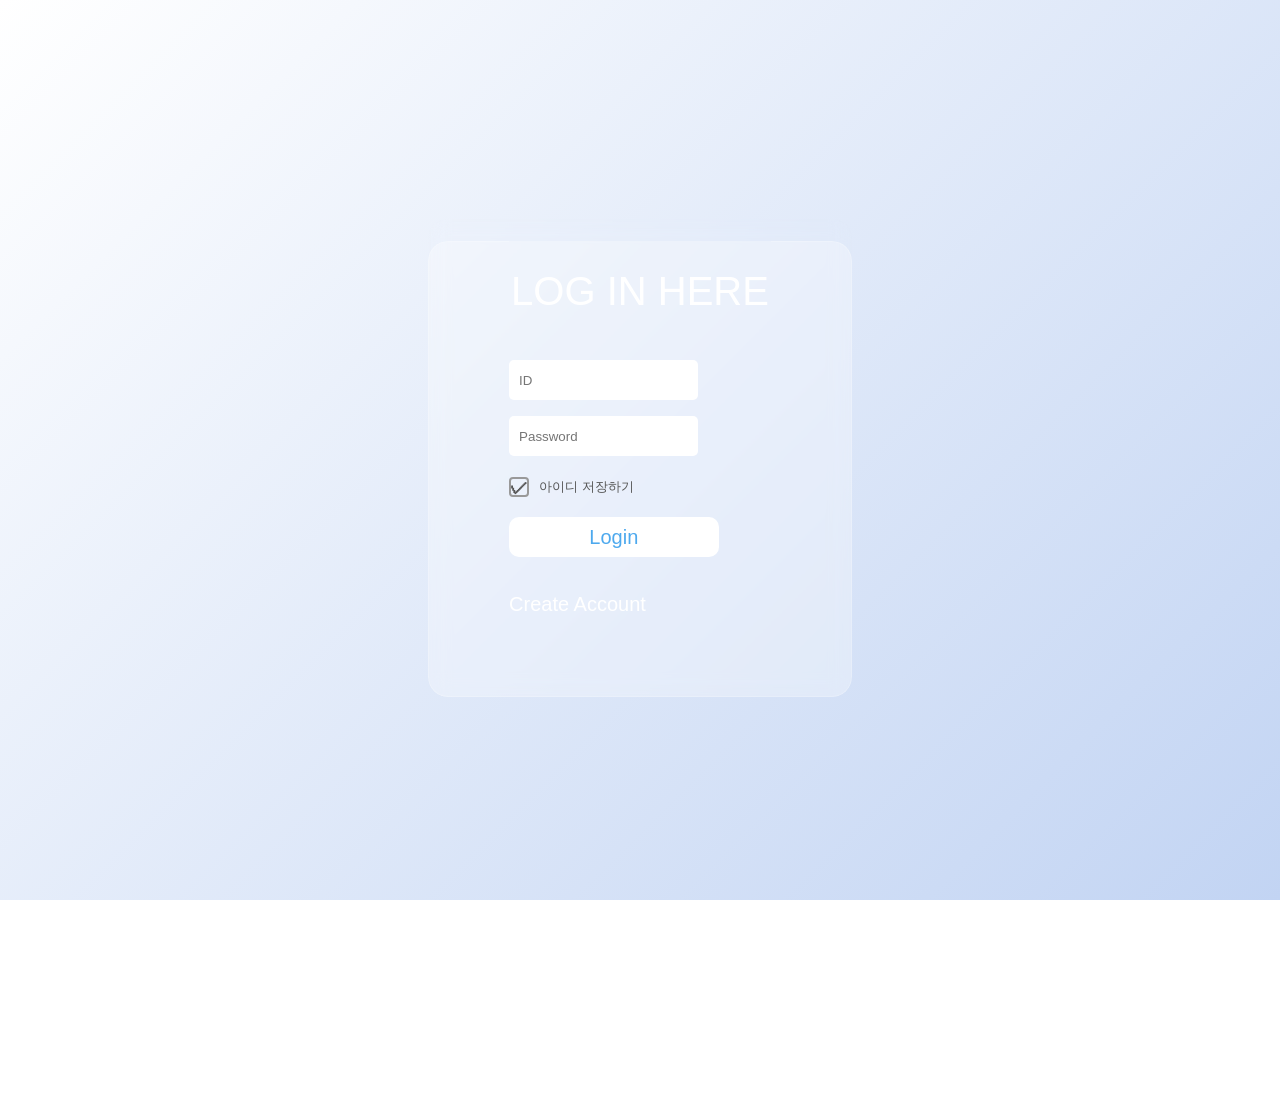
==== Day1_2/my_page/login.html @ 3192f299 "day1-day2 종합과제" ====
<!DOCTYPE html>
<html lang="ko">
    <head>
        <meta charset="UTF-8">
        <meta name="viewport" content="width=device-width, initial-scale=1.0">
        <title>로그인 페이지</title>
        <link rel="stylesheet" href="./css/auth.css">
        <link rel="stylesheet" href="./css/common.css">
    </head>
    
    <body>
        <main>
            <!--아이디와 비번을 필드에 맞게 작성하면 index.html로 이동-->
            <form action="index.html" method="get">

                <!--로그인 창 입력 필드셋 -> 투명한 유리 디자인으로 함-->
                <fieldset>

                    <legend>LOG IN HERE</legend>
                    
                    <!--로그인 아이디 입력 창-->
                    <p>
                        <div class="login-form-group">
                            <label class="id ePlaceholder" title="ID">
                            <input type="text" class="common-btn" id="user-id" name="user-id" minlength="4" 
                            maxlength="15" placeholder="ID" required>
                        </div>
                    </p>

                    <!--로그인 비번 입력 창-->
                    <p>
                        <div class="login-form-group">
                            <label class="password ePlaceholder" title="Password">
                            <input type="password" class="common-btn" id="user-pw" name="user-pw" minlength="8" 
                            placeholder="Password" required>
                        </div>
                    </p>


                    <!--아이디 저장하기 체크 박스-->
                    <div class="save-id">
                        <span class="form-check">
                            <input type="checkbox" id="save-check">
                            <label for="save-check" class="check-btn">아이디 저장하기
                        </span>
                    </div>
                    
                    <!--로그인 하기 버튼-->
                    <div class="login-action">
                        <div class="form-btn">
                            <button type="submit" class="btn-submit align-center" id="login-submit">
                                Login
                            </button>
                        </div>
                    </div>

                    <!--회원가입 하기 링크-->
                    <div class="account-menu">
                        <a href="signup.html" id="signup">
                        <span class="account-menu">Create Account</span>
                    </a>

                    </div>

                    

                </fieldset>


            </form>
        </main>
    </body>
</html>
---- Day1_2/my_page/css/auth.css ----
/*===로그인/회원가입 페이지 배경 색 그라데이션 넣기====*/
body {
    min-height: 100vh;

    background: linear-gradient(
        135deg,
        #ffffff,
        #c2d4f3
    );

    display: flex;
    justify-content: center;
    align-items: center;
    margin-bottom: 200px;
}

/*login.html log in here 로고 style*/
legend {
    font-weight: 300;
    font-size: 40px;
    color: #ffffff;
    display: flex;
    justify-content: center;
    transform: translateY(50px);
}


/*====약간 유리 같은 블러 창 만들기====*/
fieldset {
    border: 1px solid rgba(255,255,255,0.2);
    border-radius: 20px;

    background: rgba(255,255,255,0.3);

    backdrop-filter: blur(10px);
    -webkit-backdrop-filter: blur(10px);

    padding: 80px;
}


/***체크박스 버튼 양식***/
.save-id, .choice-group {
    display: felx;
    align-items: center;
}

#save-check {
    position: absolute;
    opacity: 0;
    pointer-events: none;
}

.check-btn {
    display: flex;
    align-items: center;
    gap: 10px;

    font-size: 13px;
    font-weight: 300;
    color: #555;
    cursor: pointer;
}

/*체크박스 radius 체크 컨텐트 추가*/
.check-btn::before{
    content: "✓";
    width: 20px;
    height: 20px;
    flex-shrink: 0;

    border: 2px solid #999;
    border-radius: 20%;
    box-sizing: border-box;

    display: flex;
    align-items: center;
    justify-content: center;

    font-size: 18px;
    font-weight: bold;
    
    transition:
        background-color 0.2s,
        border-color 0.2s,
        color 0.2s;
}

/*체크했을때 색상 변경*/
#save-check:checked + .check-btn::before {
    background-color: #acd8f8;
    border-color: #acd8f8;
    color: #fff;
}

/* 체크됐을 때 글자 조금 진하게 */
#save-check:checked + .check-btn {
    color: #444;
    font-weight: 600;
}

/*======체크박스버튼 양식=======*/
#create-submit, #login-submit, #go-submit {
    display: flex;
    align-items: center;
    justify-content: center;

    border: none;
    box-shadow: none;

    width: 80%;
    height: 40px;

    border-radius: 10px;
    background-color: #fff;
    color: #4da9ee;

    margin-top: 20px;

    font-size: 20px;
    font-weight: 500;
}




/*======로그인 페이지======*/
.login-form-group {
    display: grid;
    gap: 5px;
    
}

.common-btn {
    border: 0px solid #000 !important;
    background: #fff;
    border-radius: 5px;
    height: 40px;
    padding: 0 10px;
}


/*====로그인 버튼====*/
.login-action {
    width: 100%;
}

.login-action button, .create-btn button , .go-btn button {
    border: none;
    font-family: inherit;
    cursor: pointer;
}

.form-btn {
    width: 100%;
}

.align-center {
    display: flex;
    flex-direction: column;
    align-items: center;   /* 가로 가운데 */
    justify-content: center; /* 세로 가운데 */
    gap: 15px;
}



/*create accout 메뉴 스타일*/
.account-menu {
    display: flex;
    align-items: center;
    justify-content: space-between;

    margin-top: 18px;
}

.account-menu a {
    color: #fff;
    font-size: 20px;
    text-decoration: none;
    transition: color 0.3s ease;
}

.account-menu a:hover {
    color: #4da9ee;
}





/*====회원가입 페이지====*/
/*기본정보*/

h1, #signup-legend {
    color: #ffffff;
    text-shadow: 0px 2px 1px rgba(129, 195, 245, 0.1)
}

#signup-legend {
    font-size: 20px;
    font-weight: 600;
}

.form-group {
    margin-bottom: 25px;
}

#user-pw {
    margin-bottom: 5px;
}

small {
    color: #c4c4c4;
}


/*세부정보*/
.form-label {
    color: #fff;
    font-weight: 500;
    margin-bottom: 30px; 
    margin-right: 30px;
}



/*******성별 선택 버튼*********/
.adult-list {
    display: flex;

    width: 100%;
    max-width: 800px;

    margin: 0;
    padding: 0;

    list-style: none;
    
}
/*라디오 버튼 체크 형태 잡기*/
.radio-item input:checked+label {
    z-index: 1;
    border-color: var(--color-primary-stroke-default);
    font-weight: var(--font-weight-medium);
    color: var(--color-primary-foreground-default);
}

.radio-item {
    flex: 1;
}

/*성별 버튼 형태 잡기*/
.radio-item label {
    display: flex;
    align-items: center;
    justify-content: center;

    width: 100%;
    height: 50px;

    box-sizing: border-box;
    border: 2px solid #c6c6c6;

    background-color: #fff;
    color: #929294;

    font-size: 20px;
    font-weight: 300;
    text-align: center;

    cursor: pointer;
}

.blind {
    position: absolute;

    width: 1px;
    height: 1px;
    margin: -1px;

    overflow: hidden;
    clip-path: inset(50%);
}

/* 남자 버튼 모서리 */
.radio-item:first-child label {
    border-radius: 9px 0 0 9px;
}

/* 여자 버튼 모서리 */
.radio-item:last-child label {
    border-left: none;
    border-radius: 0 9px 9px 0;
}

/* 선택된 버튼 */
.radio-item input:checked + label {
    position: relative;
    z-index: 1;

    border: 2px solid #acd8f8;

    color: #acd8f8;
    font-weight: 300;
}

/* 여자 버튼 선택 시 사라졌던 가운데 선 보정 */
.radio-item:last-child input:checked + label {
    margin-left: -2px;
    width: calc(100% + 2px);
}

.region {
    color: white;
    padding-right: 20px;
    font-weight: bold;
    font-size: 15px;
}



/***관심 분야 체크 박스 위치 ***/
#interest-frontend, #interest-backend, 
#interest-design, #interest-ai {
    position: absolute;
    opacity: 0;
    pointer-events: none;
}

/***관심 분야 체크 박스 체크됐을때 컬러 ***/
#interest-frontend:checked + .check-btn::before,
#interest-backend:checked + .check-btn::before,
#interest-design:checked + .check-btn::before,
#interest-ai:checked + .check-btn::before {
    background-color: #acd8f8;
    border-color: #acd8f8;
    color: #fff;
}


#interest-frontend:checked + .check-btn,
#interest-backend:checked + .check-btn,
#interest-design:checked + .check-btn,
#interest-ai:checked + .check-btn {
    color: #444;
    font-weight: 600;
}

/***개인 정보 동의 체크 박스 색상 변경***/
#privacy-agree {
    position: absolute;
    opacity: 0;
    pointer-events: none;
    margin-left: 30px;
}

#privacy-agree:checked + .check-btn::before {
    background-color: #acd8f8;
    border-color: #acd8f8;
    color: #fff;
}

#privacy-agree:checked+ .check-btn {
    color: #444;
    font-weight: 600;
}




/*====회원가입 완료 결과 페이지====*/
.success-icon {
    font-size: 50px;
    display: flex;
    justify-content: center;
}

th, td{
    font-size: 20px;
    font-weight: 600;
    text-shadow: 0px 2px 1px rgba(129, 195, 245, 0.1);
    color: #fff;
    
}

th {
    padding-right: 20px;
    text-align: left;
}

td {
    min-width: 200px;
}
---- Day1_2/my_page/css/common.css ----
/*====body 폰트, hr 태그 색상 동일하게 적용====*/

body {
    font-family: 'Noto Sans KR', sans-serif;
    background-attachment: fixed;
    
}

.main-content {
    margin-left: 200px;
    margin-right: 200px;
}


h1 {
    color: #7e7e7e;
    transform: translateY(10px);
}

hr {
    border: none;
    height: 1px; 
    background-color: #e4e3e3
    
}


/*====title 부분 style ====*/
.top-section {
    position: relative;
    display: flex;
    margin-bottom: 50px;
}

#my_intro_background {
    position: relative;
    max-height: 800px;
    width: 100%;
    height: auto;
    object-fit: cover;
    display: block;
}

#top-title {
    position: absolute;
    bottom: -5%;
    left: 10%;
    font-size: 80px;
    color: white;
}


/*====내비게이션 바====*/

a {
    color: inherit;
    text-decoration: none;
}

#nav-bar {
    margin-bottom: 50px;
    display: flex;
    align-items: center;
    justify-content: center;
    font-size: 20px;
    font-weight: bold;
    color: #acd8f8;
}

.nav-btn {
    border-radius: 38px;
    padding: 18px;
    box-shadow: 0 5px 10px rgba(0,0,0,.1);
    margin-right: 10px;
}


#nav-bar .nav-btn:focus,
#nav-bar .nav-btn:hover {
    color: #fff;
    background: #3678a8;
    text-decoration: none;
}

/*로그인 회원가입 버튼*/
/*버튼 양식*/
.btn-submit {
    border-radius: 38px;
    padding: 12px;
    box-shadow: 0 5px 10px rgba(0,0,0,.1);
    margin-right: 10px;
    border: none;
    background-color: #fff;
    color: #acd8f8;
    font-size: 15px;
    font-weight: 300;
}

.login-btn {
    display: flex;
    justify-content: flex-end;
    margin-bottom: 100px;
    margin-right: 100px;
}

#go-login {
    margin-left: 20px;
}


#go-login:hover,
#go-login:focus,
#go-signup:hover,
#go-signup:focus {
    color: #fff;
    background: #9bd3fb;
    text-decoration: none;
}





/*====== 텍스트 푸터 정리 ======*/

@keyframes btn-top {
    0% {transform: scale(1);}
    25% {transform: scale(.8);}
    50% {transform: scale(1.1);}
    75% {transform: scale(.8);}
    100% {transform: scale(1);}
}

/*텍스트 footer 2026 내 이름 넣기*/
#footer .footer-align {
    bottom: 0;
    display: flex;
    width: 100%;
    justify-content: center;
    padding-bottom: 20px;
}

/*하단 버튼 공통 디자인 css*/
#footer .mode-btn {
    position: fixed;

    display: flex;
    align-items: center;
    justify-content: center;

    color: #1783d0;

    border: none;

    width: 60px;
    height: 60px;

    border-radius: 50%;
    background: #fff;
    box-shadow: 0 5px 10px rgba(0, 0, 0, 0.1) !important;
    text-align: center;

    line-height: 60px;
    font-size: 16px;
    font-weight: 800;

    cursor: pointer;

    transition: all .8s;
    margin-right: 50px;
    
}

#footer .mode-btn:focus,
#footer .mode-btn:hover {
    animation: btn-top 3s infinite;
    color: #fff;
    background: #3678a8;
}



/* 다크모드 버튼: TOP 버튼 바로 위 */
#footer .dark-mode-btn {
    right: 40px;
    bottom: 115px;
}

.go-top-btn {

    bottom: 40px;
    right: 40px;

}

body.dark-mode #footer .dark-mode-btn {
    color: #fff;
    background-color: #3678a8;
}

/* 페이지 전체 다크모드 시 색상 */
body.dark-mode {
    color: #f5f5f5;
    background-color: #222;
}

/*다크모드 시 대제목이랑 네비 색상 고정*/
body.dark-mode h2{
    color: #545454;
}

body.dark-mode .nav-btn{
    background-color: #fff;
}



/*부제목 그룹에 대한 공동 style*/
.serve-title-group {
    margin-top: 50px;
   
}

#intro-title {
    color: #7e7e7e;
}

.serve-content {
    font-size: 20px;
    margin-bottom: 100px;
}
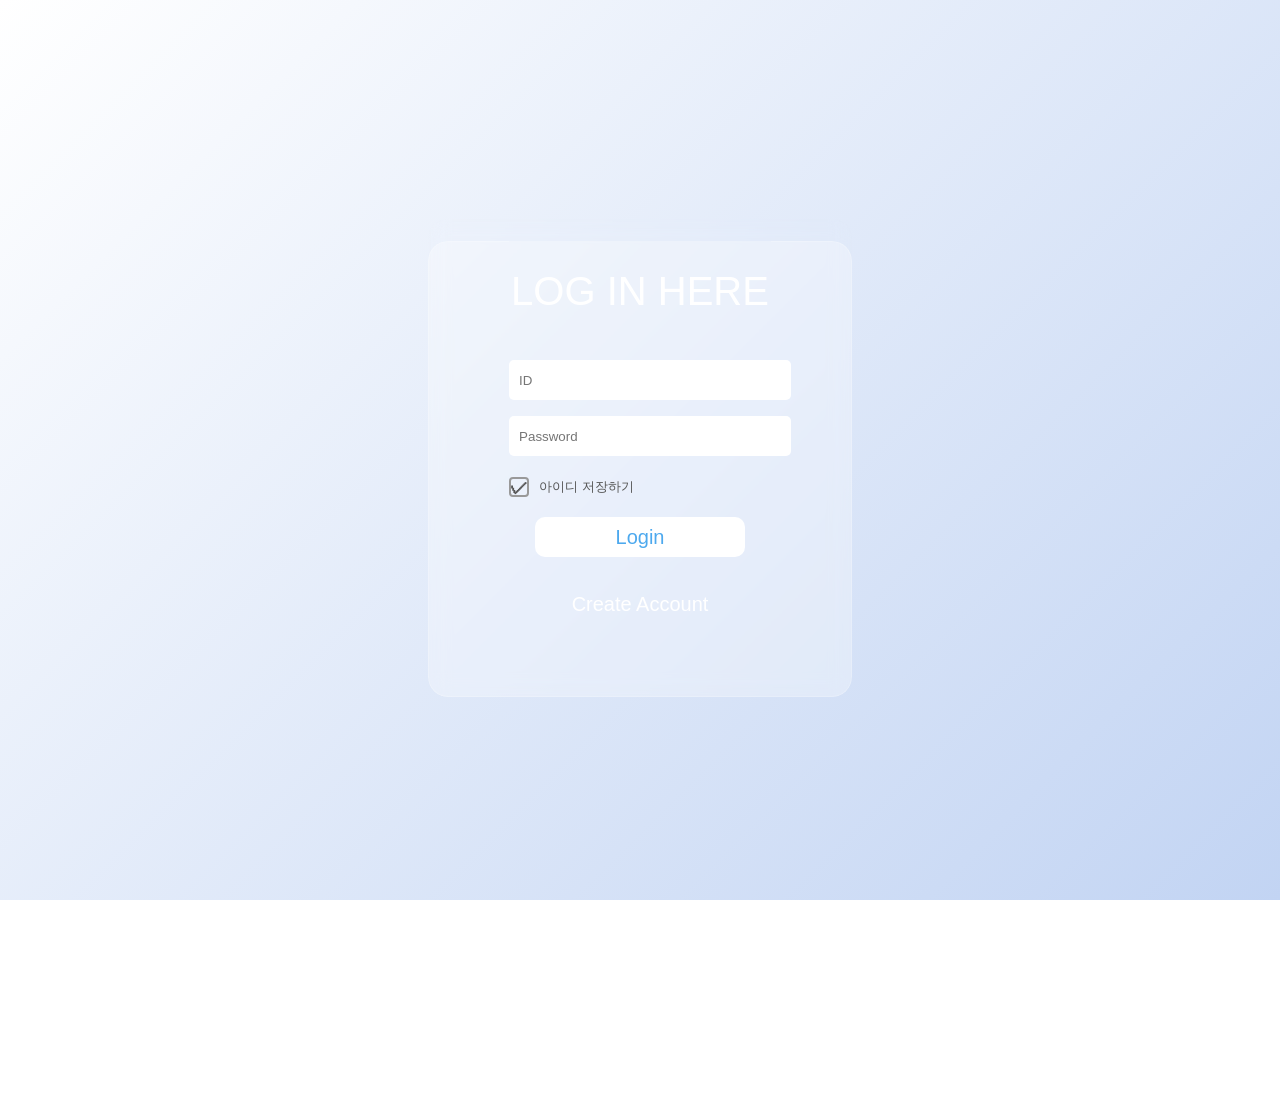
==== commit 4438b794: "로그인 버튼 수정 및 정렬" ====
--- a/Day1_2/my_page/login.html
+++ b/Day1_2/my_page/login.html
@@ -22,7 +22,7 @@
                     <p>
                         <div class="login-form-group">
                             <label class="id ePlaceholder" title="ID">
-                            <input type="text" class="common-btn" id="user-id" name="user-id" minlength="4" 
+                            <input type="text" class="common-btn login-id" id="user-id" name="user-id" minlength="4" 
                             maxlength="15" placeholder="ID" required>
                         </div>
                     </p>
@@ -31,7 +31,7 @@
                     <p>
                         <div class="login-form-group">
                             <label class="password ePlaceholder" title="Password">
-                            <input type="password" class="common-btn" id="user-pw" name="user-pw" minlength="8" 
+                            <input type="password" class="common-btn login-pw" id="user-pw" name="user-pw" minlength="8" 
                             placeholder="Password" required>
                         </div>
                     </p>
--- a/Day1_2/my_page/css/auth.css
+++ b/Day1_2/my_page/css/auth.css
@@ -155,6 +155,11 @@
     width: 100%;
 }
 
+/* 로그인 버튼 가운데 정렬 */
+#login-submit {
+    margin: 20px auto 0;
+}
+
 .align-center {
     display: flex;
     flex-direction: column;
@@ -174,6 +179,12 @@
     margin-top: 18px;
 }
 
+/* fieldset 바로 아래 Create Account 메뉴 가운데 정렬 */
+fieldset > .account-menu {
+    justify-content: center;
+    text-align: center;
+}
+
 .account-menu a {
     color: #fff;
     font-size: 20px;
@@ -206,6 +217,9 @@
     margin-bottom: 25px;
 }
 
+.login-id, .login-pw {
+    width: 100%;
+}
 #user-pw {
     margin-bottom: 5px;
 }
@@ -391,4 +405,4 @@
 
 td {
     min-width: 200px;
-}+}
